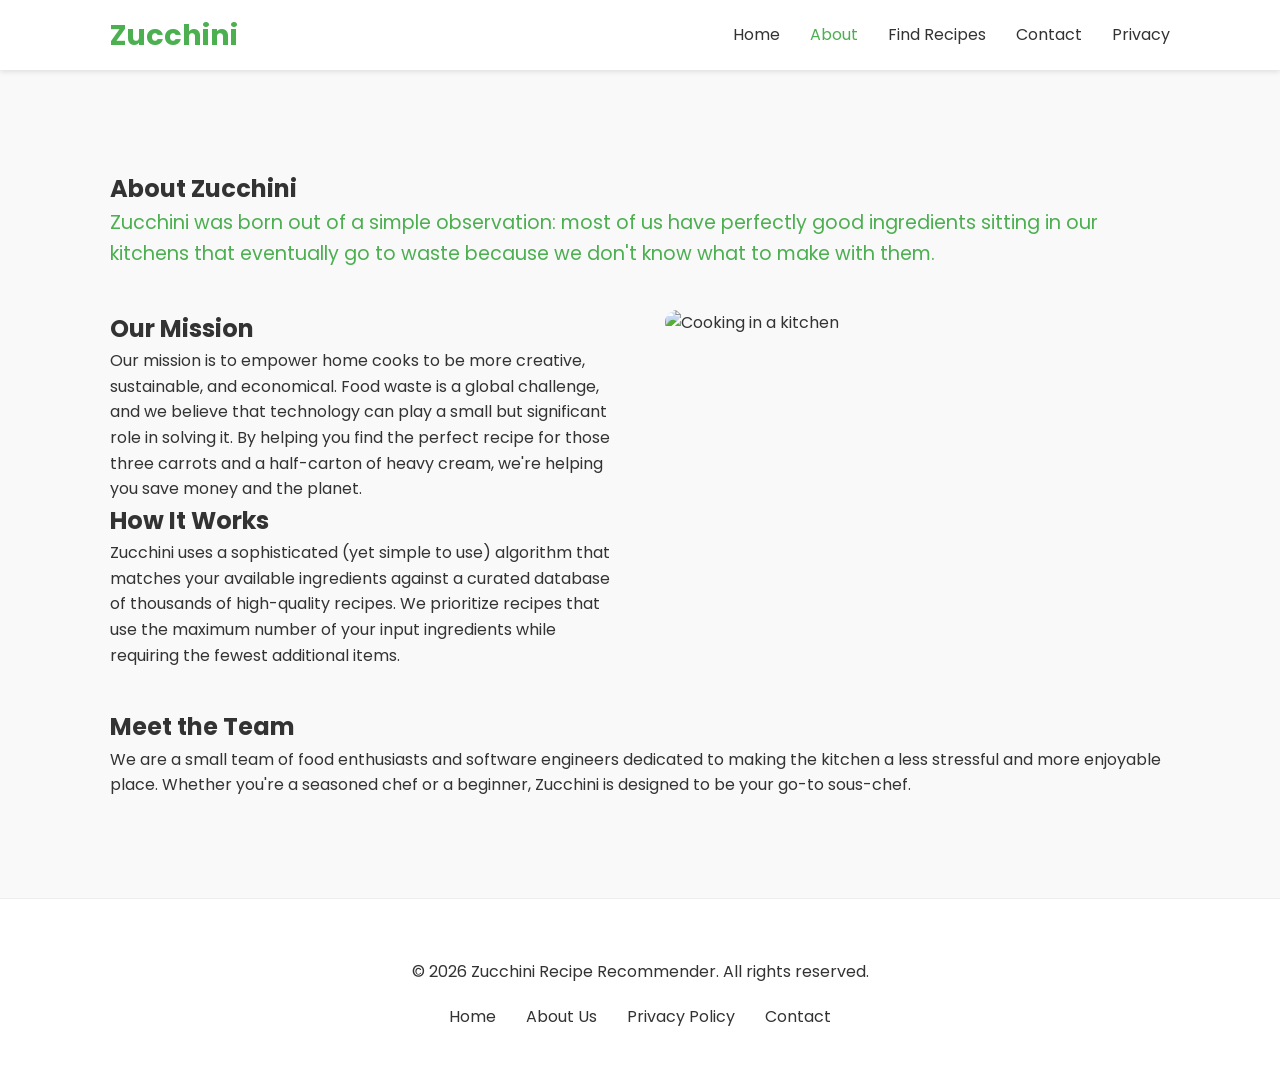
==== about.html @ 62df624b "feat: restructure site for AdSense approval with multi-page support and blog content" ====
<!DOCTYPE html>
<html lang="en">
<head>
    <meta charset="UTF-8">
    <meta name="viewport" content="width=device-width, initial-scale=1.0">
    <title>About Us - Zucchini Recipe Recommender</title>
    <meta name="description" content="Learn more about Zucchini, your smart cooking companion. Our mission is to reduce food waste and help you cook delicious meals with what you have.">
    <link rel="stylesheet" href="style.css">
    <link href="https://fonts.googleapis.com/css2?family=Poppins:wght@300;400;600;700&display=swap" rel="stylesheet">
</head>
<body>
    <nav class="navbar">
        <div class="nav-container">
            <a href="index.html" class="nav-logo">Zucchini</a>
            <ul class="nav-links">
                <li><a href="index.html">Home</a></li>
                <li><a href="about.html" class="active">About</a></li>
                <li><a href="index.html#recommend">Find Recipes</a></li>
                <li><a href="contact.html">Contact</a></li>
                <li><a href="privacy.html">Privacy</a></li>
            </ul>
        </div>
    </nav>

    <main class="content-page">
        <section class="section-container">
            <h1>About Zucchini</h1>
            <p class="lead">Zucchini was born out of a simple observation: most of us have perfectly good ingredients sitting in our kitchens that eventually go to waste because we don't know what to make with them.</p>
            
            <div class="about-grid">
                <div class="about-text">
                    <h2>Our Mission</h2>
                    <p>Our mission is to empower home cooks to be more creative, sustainable, and economical. Food waste is a global challenge, and we believe that technology can play a small but significant role in solving it. By helping you find the perfect recipe for those three carrots and a half-carton of heavy cream, we're helping you save money and the planet.</p>
                    
                    <h2>How It Works</h2>
                    <p>Zucchini uses a sophisticated (yet simple to use) algorithm that matches your available ingredients against a curated database of thousands of high-quality recipes. We prioritize recipes that use the maximum number of your input ingredients while requiring the fewest additional items.</p>
                </div>
                <div class="about-image">
                    <img src="https://images.unsplash.com/photo-1556910103-1c02745aae4d?ixlib=rb-1.2.1&auto=format&fit=crop&w=800&q=80" alt="Cooking in a kitchen">
                </div>
            </div>

            <h2>Meet the Team</h2>
            <p>We are a small team of food enthusiasts and software engineers dedicated to making the kitchen a less stressful and more enjoyable place. Whether you're a seasoned chef or a beginner, Zucchini is designed to be your go-to sous-chef.</p>
        </section>
    </main>

    <footer>
        <div class="footer-content">
            <p>&copy; 2026 Zucchini Recipe Recommender. All rights reserved.</p>
            <ul class="footer-links">
                <li><a href="index.html">Home</a></li>
                <li><a href="about.html">About Us</a></li>
                <li><a href="privacy.html">Privacy Policy</a></li>
                <li><a href="contact.html">Contact</a></li>
            </ul>
        </div>
    </footer>
</body>
</html>
---- style.css ----
:root {
    --primary-color: #4CAF50;
    --secondary-color: #2E7D32;
    --background-color: #f9f9f9;
    --text-color: #333;
    --card-background: #fff;
    --navbar-height: 70px;
    --container-width: 1100px;
}

[data-theme="dark"] {
    --primary-color: #66bb6a;
    --secondary-color: #81c784;
    --background-color: #121212;
    --text-color: #e0e0e0;
    --card-background: #1e1e1e;
}

* {
    margin: 0;
    padding: 0;
    box-sizing: border-box;
}

body {
    font-family: 'Poppins', sans-serif;
    background-color: var(--background-color);
    color: var(--text-color);
    line-height: 1.6;
    transition: background-color 0.3s, color 0.3s;
}

a {
    text-decoration: none;
    color: inherit;
}

ul {
    list-style: none;
}

.section-container {
    max-width: var(--container-width);
    margin: 0 auto;
    padding: 40px 20px;
}

/* Navbar */
.navbar {
    height: var(--navbar-height);
    background-color: var(--card-background);
    box-shadow: 0 2px 5px rgba(0,0,0,0.1);
    position: sticky;
    top: 0;
    z-index: 1000;
}

.nav-container {
    max-width: var(--container-width);
    margin: 0 auto;
    display: flex;
    justify-content: space-between;
    align-items: center;
    height: 100%;
    padding: 0 20px;
}

.nav-logo {
    font-size: 1.8rem;
    font-weight: 700;
    color: var(--primary-color);
}

.nav-links {
    display: flex;
    gap: 30px;
}

.nav-links a:hover, .nav-links a.active {
    color: var(--primary-color);
}

/* Header */
header {
    background: linear-gradient(rgba(0,0,0,0.6), rgba(0,0,0,0.6)), url('https://images.unsplash.com/photo-1490645935967-10de6ba17061?ixlib=rb-1.2.1&auto=format&fit=crop&w=1350&q=80');
    background-size: cover;
    background-position: center;
    height: 400px;
    display: flex;
    align-items: center;
    justify-content: center;
    text-align: center;
    color: #fff;
}

.header-content h1 {
    font-size: 3rem;
    margin-bottom: 10px;
}

.theme-btn {
    background: none;
    border: 2px solid #fff;
    color: #fff;
    padding: 8px 15px;
    border-radius: 20px;
    cursor: pointer;
    margin-top: 20px;
}

/* Input Section */
.input-section {
    display: flex;
    justify-content: center;
    gap: 10px;
    padding: 50px 20px;
    background-color: var(--card-background);
}

#ingredient-input {
    width: 100%;
    max-width: 500px;
    padding: 15px 25px;
    border: 2px solid #ddd;
    border-radius: 30px;
    font-size: 1rem;
    outline: none;
}

#recommend-btn {
    background-color: var(--primary-color);
    color: #fff;
    border: none;
    padding: 0 30px;
    border-radius: 30px;
    cursor: pointer;
    font-weight: 600;
    display: flex;
    align-items: center;
    gap: 10px;
    transition: background-color 0.3s;
}

#recommend-btn:hover {
    background-color: var(--secondary-color);
}

/* Results Grid */
.results-grid {
    display: grid;
    grid-template-columns: repeat(auto-fill, minmax(300px, 1fr));
    gap: 30px;
    max-width: var(--container-width);
    margin: 0 auto;
    padding: 40px 20px;
}

/* Blog/Article Sections */
.featured-articles {
    background-color: #eee;
}

[data-theme="dark"] .featured-articles {
    background-color: #1a1a1a;
}

.article-grid {
    display: grid;
    grid-template-columns: repeat(auto-fill, minmax(300px, 1fr));
    gap: 30px;
    margin-top: 30px;
}

.article-card {
    background-color: var(--card-background);
    border-radius: 10px;
    overflow: hidden;
    box-shadow: 0 4px 6px rgba(0,0,0,0.1);
}

.article-card img {
    width: 100%;
    height: 200px;
    object-fit: cover;
}

.article-card-content {
    padding: 20px;
}

.article-card-content h3 {
    margin-bottom: 10px;
}

.read-more {
    display: inline-block;
    margin-top: 15px;
    color: var(--primary-color);
    font-weight: 600;
}

/* Content Pages */
.content-page {
    padding: 60px 0;
}

.lead {
    font-size: 1.2rem;
    color: var(--primary-color);
    margin-bottom: 30px;
}

.about-grid, .contact-grid {
    display: grid;
    grid-template-columns: 1fr 1fr;
    gap: 50px;
    margin: 40px 0;
}

.about-image img {
    width: 100%;
    border-radius: 15px;
}

.contact-form .form-group {
    margin-bottom: 20px;
}

.contact-form label {
    display: block;
    margin-bottom: 5px;
}

.contact-form input, .contact-form textarea, .contact-form select {
    width: 100%;
    padding: 12px;
    border: 1px solid #ddd;
    border-radius: 5px;
    background-color: var(--card-background);
    color: var(--text-color);
}

.submit-btn {
    background-color: var(--primary-color);
    color: #fff;
    border: none;
    padding: 12px 30px;
    border-radius: 5px;
    cursor: pointer;
    font-size: 1rem;
}

/* Blog Post Page */
.blog-post h1 {
    font-size: 2.5rem;
    margin-bottom: 10px;
}

.post-meta {
    color: #888;
    margin-bottom: 30px;
}

.featured-image {
    width: 100%;
    border-radius: 15px;
    margin-bottom: 30px;
}

.blog-post h2 {
    margin: 30px 0 15px;
}

/* Footer */
footer {
    background-color: var(--card-background);
    padding: 60px 20px;
    text-align: center;
    border-top: 1px solid #eee;
}

.footer-links {
    display: flex;
    justify-content: center;
    gap: 30px;
    margin-top: 20px;
}

/* Responsive */
@media (max-width: 768px) {
    .about-grid, .contact-grid {
        grid-template-columns: 1fr;
    }
    .header-content h1 {
        font-size: 2rem;
    }
}
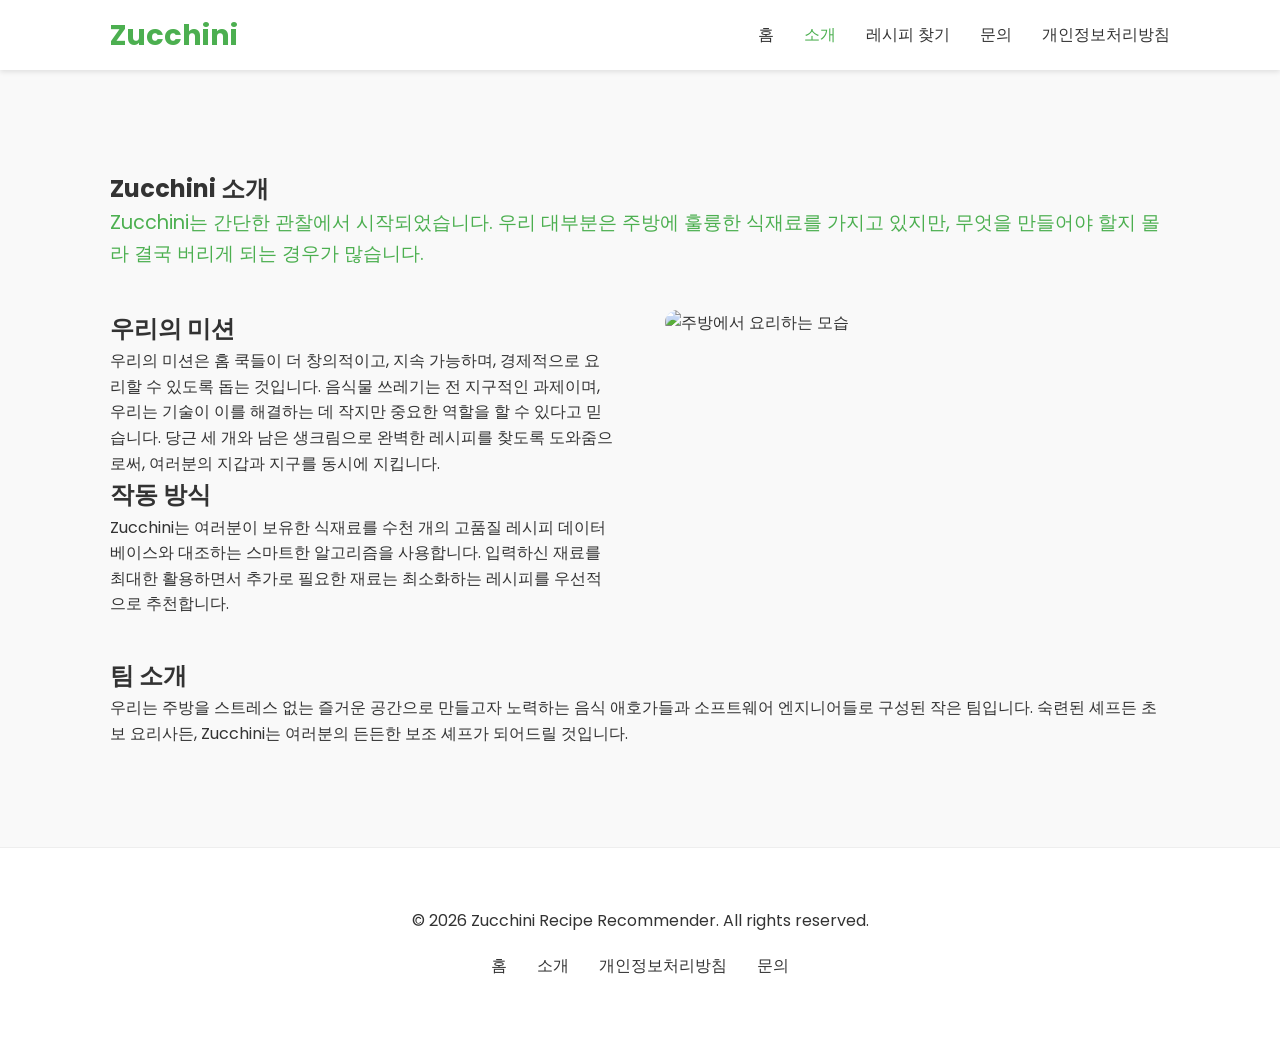
==== commit f3cb151c: "feat: change site language to Korean and translate content" ====
--- a/about.html
+++ b/about.html
@@ -1,47 +1,63 @@
 <!DOCTYPE html>
-<html lang="en">
+<html lang="ko">
 <head>
     <meta charset="UTF-8">
     <meta name="viewport" content="width=device-width, initial-scale=1.0">
-    <title>About Us - Zucchini Recipe Recommender</title>
-    <meta name="description" content="Learn more about Zucchini, your smart cooking companion. Our mission is to reduce food waste and help you cook delicious meals with what you have.">
+    <title>소개 - Zucchini 레시피 추천 서비스</title>
+    <meta name="description" content="스마트 요리 파트너 Zucchini에 대해 알아보세요. 우리의 미션은 음식물 쓰레기를 줄이고 냉장고 속 재료로 맛있는 요리를 할 수 있도록 돕는 것입니다.">
     <link rel="stylesheet" href="style.css">
     <link href="https://fonts.googleapis.com/css2?family=Poppins:wght@300;400;600;700&display=swap" rel="stylesheet">
+    <!-- Google tag (gtag.js) -->
+    <script async src="https://www.googletagmanager.com/gtag/js?id=G-Y8RTXT9812"></script>
+    <script>
+      window.dataLayer = window.dataLayer || [];
+      function gtag(){dataLayer.push(arguments);}
+      gtag('js', new Date());
+
+      gtag('config', 'G-Y8RTXT9812');
+    </script>
+    <script type="text/javascript">
+        (function(c,l,a,r,i,t,y){
+            c[a]=c[a]||function(){(c[a].q=c[a].q||[]).push(arguments)};
+            t=l.createElement(r);t.async=1;t.src="https://www.clarity.ms/tag/"+i;
+            y=l.getElementsByTagName(r)[0];y.parentNode.insertBefore(t,y);
+        })(window, document, "clarity", "script", "vy486k6vnr");
+    </script>
 </head>
 <body>
     <nav class="navbar">
         <div class="nav-container">
             <a href="index.html" class="nav-logo">Zucchini</a>
             <ul class="nav-links">
-                <li><a href="index.html">Home</a></li>
-                <li><a href="about.html" class="active">About</a></li>
-                <li><a href="index.html#recommend">Find Recipes</a></li>
-                <li><a href="contact.html">Contact</a></li>
-                <li><a href="privacy.html">Privacy</a></li>
+                <li><a href="index.html">홈</a></li>
+                <li><a href="about.html" class="active">소개</a></li>
+                <li><a href="index.html#recommend">레시피 찾기</a></li>
+                <li><a href="contact.html">문의</a></li>
+                <li><a href="privacy.html">개인정보처리방침</a></li>
             </ul>
         </div>
     </nav>
 
     <main class="content-page">
         <section class="section-container">
-            <h1>About Zucchini</h1>
-            <p class="lead">Zucchini was born out of a simple observation: most of us have perfectly good ingredients sitting in our kitchens that eventually go to waste because we don't know what to make with them.</p>
+            <h1>Zucchini 소개</h1>
+            <p class="lead">Zucchini는 간단한 관찰에서 시작되었습니다. 우리 대부분은 주방에 훌륭한 식재료를 가지고 있지만, 무엇을 만들어야 할지 몰라 결국 버리게 되는 경우가 많습니다.</p>
             
             <div class="about-grid">
                 <div class="about-text">
-                    <h2>Our Mission</h2>
-                    <p>Our mission is to empower home cooks to be more creative, sustainable, and economical. Food waste is a global challenge, and we believe that technology can play a small but significant role in solving it. By helping you find the perfect recipe for those three carrots and a half-carton of heavy cream, we're helping you save money and the planet.</p>
+                    <h2>우리의 미션</h2>
+                    <p>우리의 미션은 홈 쿡들이 더 창의적이고, 지속 가능하며, 경제적으로 요리할 수 있도록 돕는 것입니다. 음식물 쓰레기는 전 지구적인 과제이며, 우리는 기술이 이를 해결하는 데 작지만 중요한 역할을 할 수 있다고 믿습니다. 당근 세 개와 남은 생크림으로 완벽한 레시피를 찾도록 도와줌으로써, 여러분의 지갑과 지구를 동시에 지킵니다.</p>
                     
-                    <h2>How It Works</h2>
-                    <p>Zucchini uses a sophisticated (yet simple to use) algorithm that matches your available ingredients against a curated database of thousands of high-quality recipes. We prioritize recipes that use the maximum number of your input ingredients while requiring the fewest additional items.</p>
+                    <h2>작동 방식</h2>
+                    <p>Zucchini는 여러분이 보유한 식재료를 수천 개의 고품질 레시피 데이터베이스와 대조하는 스마트한 알고리즘을 사용합니다. 입력하신 재료를 최대한 활용하면서 추가로 필요한 재료는 최소화하는 레시피를 우선적으로 추천합니다.</p>
                 </div>
                 <div class="about-image">
-                    <img src="https://images.unsplash.com/photo-1556910103-1c02745aae4d?ixlib=rb-1.2.1&auto=format&fit=crop&w=800&q=80" alt="Cooking in a kitchen">
+                    <img src="https://images.unsplash.com/photo-1556910103-1c02745aae4d?ixlib=rb-1.2.1&auto=format&fit=crop&w=800&q=80" alt="주방에서 요리하는 모습">
                 </div>
             </div>
 
-            <h2>Meet the Team</h2>
-            <p>We are a small team of food enthusiasts and software engineers dedicated to making the kitchen a less stressful and more enjoyable place. Whether you're a seasoned chef or a beginner, Zucchini is designed to be your go-to sous-chef.</p>
+            <h2>팀 소개</h2>
+            <p>우리는 주방을 스트레스 없는 즐거운 공간으로 만들고자 노력하는 음식 애호가들과 소프트웨어 엔지니어들로 구성된 작은 팀입니다. 숙련된 셰프든 초보 요리사든, Zucchini는 여러분의 든든한 보조 셰프가 되어드릴 것입니다.</p>
         </section>
     </main>
 
@@ -49,12 +65,15 @@
         <div class="footer-content">
             <p>&copy; 2026 Zucchini Recipe Recommender. All rights reserved.</p>
             <ul class="footer-links">
-                <li><a href="index.html">Home</a></li>
-                <li><a href="about.html">About Us</a></li>
-                <li><a href="privacy.html">Privacy Policy</a></li>
-                <li><a href="contact.html">Contact</a></li>
+                <li><a href="index.html">홈</a></li>
+                <li><a href="about.html">소개</a></li>
+                <li><a href="privacy.html">개인정보처리방침</a></li>
+                <li><a href="contact.html">문의</a></li>
             </ul>
         </div>
     </footer>
 </body>
 </html>
+
+</body>
+</html>
--- a/style.css
+++ b/style.css
@@ -155,6 +155,13 @@
     padding: 40px 20px;
 }
 
+.card-image {
+    width: 100%;
+    height: 200px;
+    object-fit: cover;
+    
+}
+
 /* Blog/Article Sections */
 .featured-articles {
     background-color: #eee;
